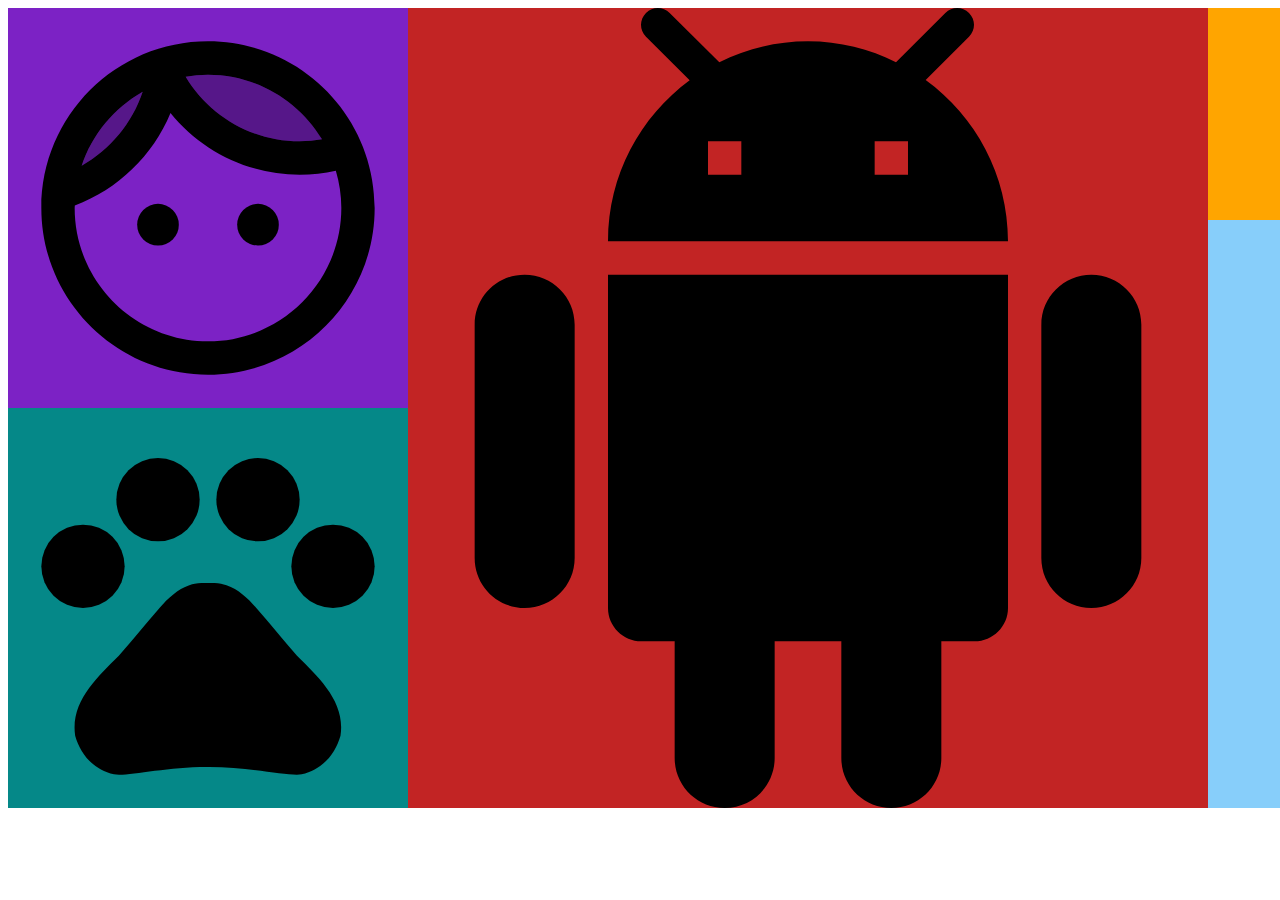
==== index.html @ 0864ff8b "WTF IS THIS" ====
<!DOCTYPE html>
<html lang="cz">
<head>
    <meta charset="UTF-8">
    <meta name="viewport" content="width=device-width, initial-scale=1.0">
    <meta http-equiv="X-UA-Compatible" content="ie=edge">
    <link rel="stylesheet" href="./styles/style-lightbox.css">
    <link href="./dist/css/lightbox.css" rel="stylesheet" />
    <title>HTML5 Grid</title>
</head>
<body>
    <div class="gridbox">
        <div id="f" data-lightbox="all" class="block-img item-1"><img src="./imgs/face.svg" alt="face" /></div>
        <div id="a" data-lightbox="all" class="block-img item-2"><img src="./imgs/android.svg" alt="android" /></div>
        <div id="s" data-lightbox="all" class="block-img item-3"><img src="./imgs/stars.svg" alt="star" /></div>
        <div id="r" data-lightbox="all" class="block-img item-5"><img src="./imgs/rowing.svg" alt="rowing" /></div>
        <div id="p" data-lightbox="all" class="block-img item-4"><img src="./imgs/pets.svg" alt="paw" /></div>
    </div>
    <script src="./dist/js/lightbox.js"></script>
</body>
</html>
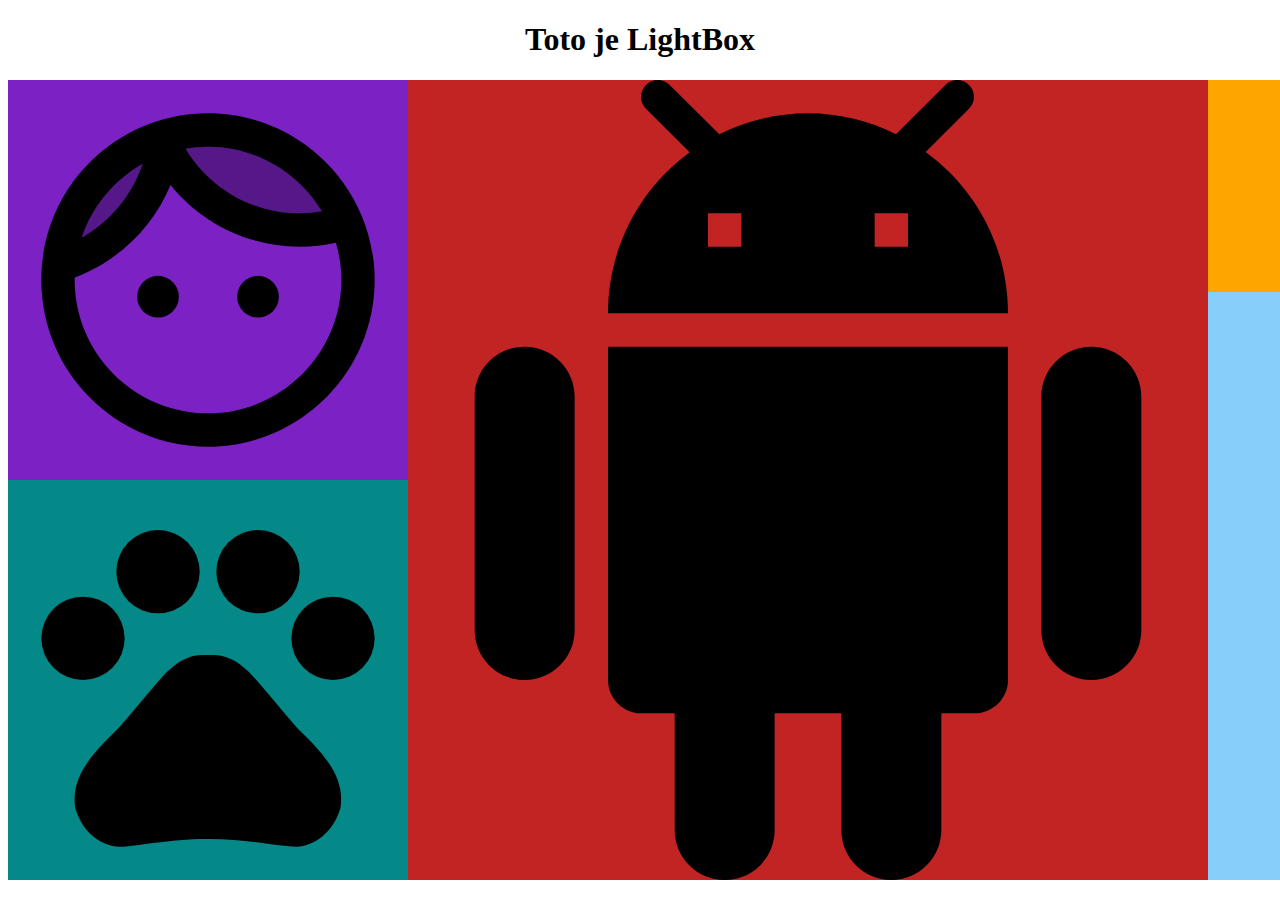
==== commit 7467a460: "Hele funguje to" ====
--- a/index.html
+++ b/index.html
@@ -6,16 +6,17 @@
     <meta http-equiv="X-UA-Compatible" content="ie=edge">
     <link rel="stylesheet" href="./styles/style-lightbox.css">
     <link href="./dist/css/lightbox.css" rel="stylesheet" />
-    <title>HTML5 Grid</title>
+    <title>lightbox</title>
 </head>
 <body>
+    <h1>Toto je LightBox</h1>
     <div class="gridbox">
-        <div id="f" data-lightbox="all" class="block-img item-1"><img src="./imgs/face.svg" alt="face" /></div>
-        <div id="a" data-lightbox="all" class="block-img item-2"><img src="./imgs/android.svg" alt="android" /></div>
-        <div id="s" data-lightbox="all" class="block-img item-3"><img src="./imgs/stars.svg" alt="star" /></div>
-        <div id="r" data-lightbox="all" class="block-img item-5"><img src="./imgs/rowing.svg" alt="rowing" /></div>
-        <div id="p" data-lightbox="all" class="block-img item-4"><img src="./imgs/pets.svg" alt="paw" /></div>
+        <a href="imgs/face.svg" data-lightbox="image" class="block-img item-1"><img src="./imgs/face.svg" alt="face" /></a>
+        <a href="imgs/android.svg" data-lightbox="image" class="block-img item-2"><img src="./imgs/android.svg" alt="android" /></a>
+        <a href="imgs/stars.svg" data-lightbox="image" class="block-img item-3"><img src="./imgs/stars.svg" alt="star" /></a>
+        <a href="imgs/rowing.svg" data-lightbox="image" class="block-img item-5"><img src="./imgs/rowing.svg" alt="rowing" /></a>
+        <a href="imgs/pets.svg" data-lightbox="image" class="block-img item-4"><img src="./imgs/pets.svg" alt="paw" /></a>
     </div>
-    <script src="./dist/js/lightbox.js"></script>
+    <script src="./dist/js/lightbox-plus-jquery.js"></script>
 </body>
 </html>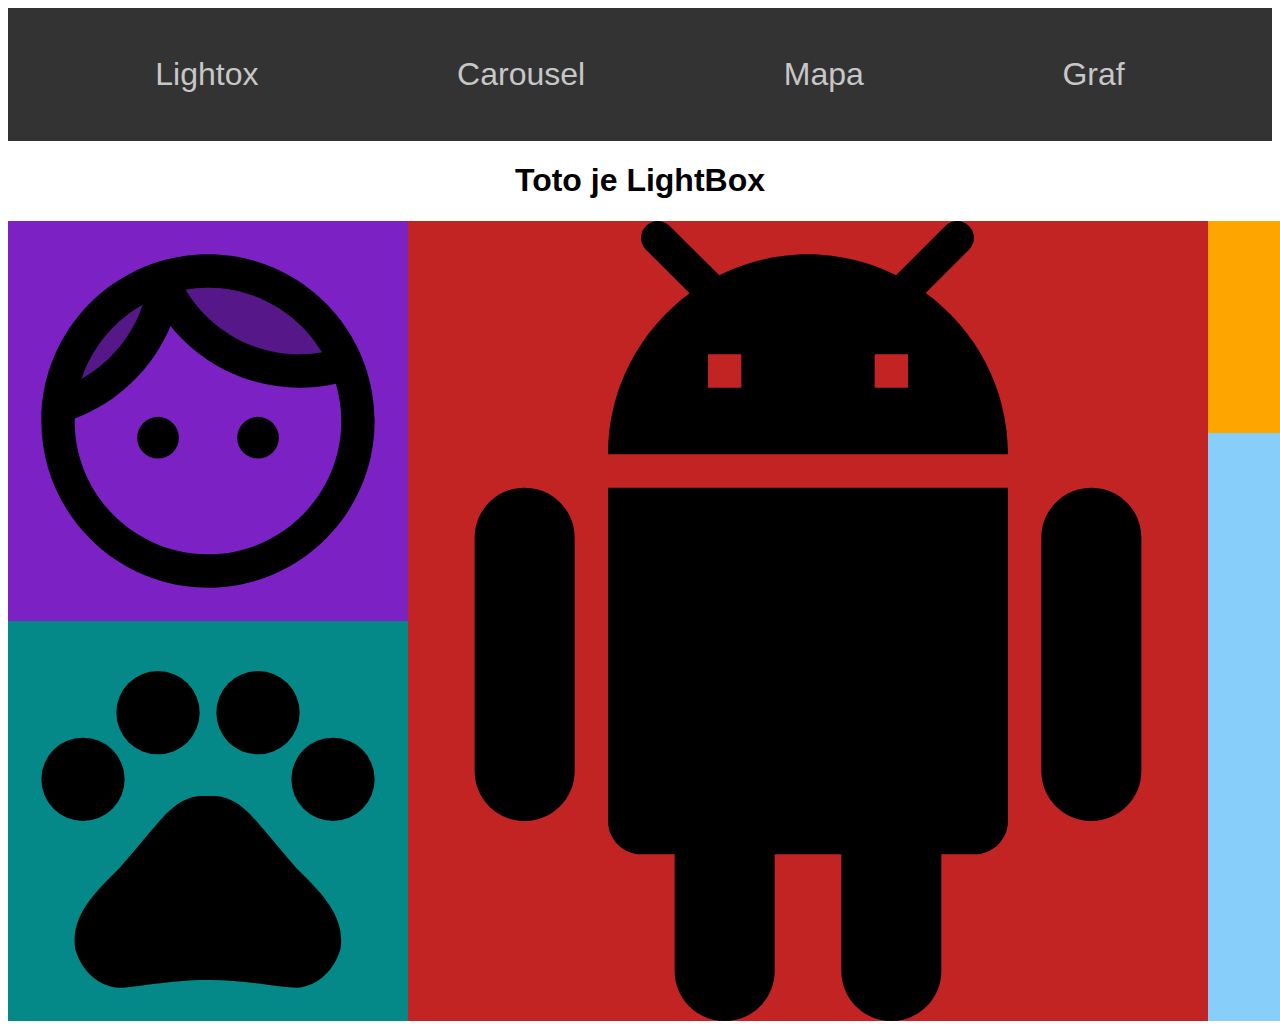
==== commit b4b1a7ce: "Final comit" ====
--- a/index.html
+++ b/index.html
@@ -5,10 +5,17 @@
     <meta name="viewport" content="width=device-width, initial-scale=1.0">
     <meta http-equiv="X-UA-Compatible" content="ie=edge">
     <link rel="stylesheet" href="./styles/style-lightbox.css">
+    <link rel="stylesheet" href="./styles/Headings.css">
     <link href="./dist/css/lightbox.css" rel="stylesheet" />
     <title>lightbox</title>
 </head>
 <body>
+    <nav>
+        <a href="./index.html">Lightox</a>
+        <a href="./Carousel.html">Carousel</a>
+        <a href="./Mapa.html">Mapa</a>
+        <a href="./Graf.html">Graf</a>
+    </nav>
     <h1>Toto je LightBox</h1>
     <div class="gridbox">
         <a href="imgs/face.svg" data-lightbox="image" class="block-img item-1"><img src="./imgs/face.svg" alt="face" /></a>
--- a/styles/Headings.css
+++ b/styles/Headings.css
@@ -0,0 +1,26 @@
+:root{
+    font-family: 'Outfit', sans-serif;
+}
+
+h1{
+    display: flex;
+    justify-content: center;
+}
+nav{
+    background-color: rgb(51, 51, 51);
+    color: rgb(199, 199, 199);
+    display: flex;
+    flex-direction: row;
+    justify-content: space-around;
+    padding: 1.5em;
+    font-size: 2em;
+    
+}
+nav > a:hover{
+    color: white;
+}
+
+a:link, a:visited{
+    text-decoration: none;
+    color: rgb(199, 199, 199);
+}
